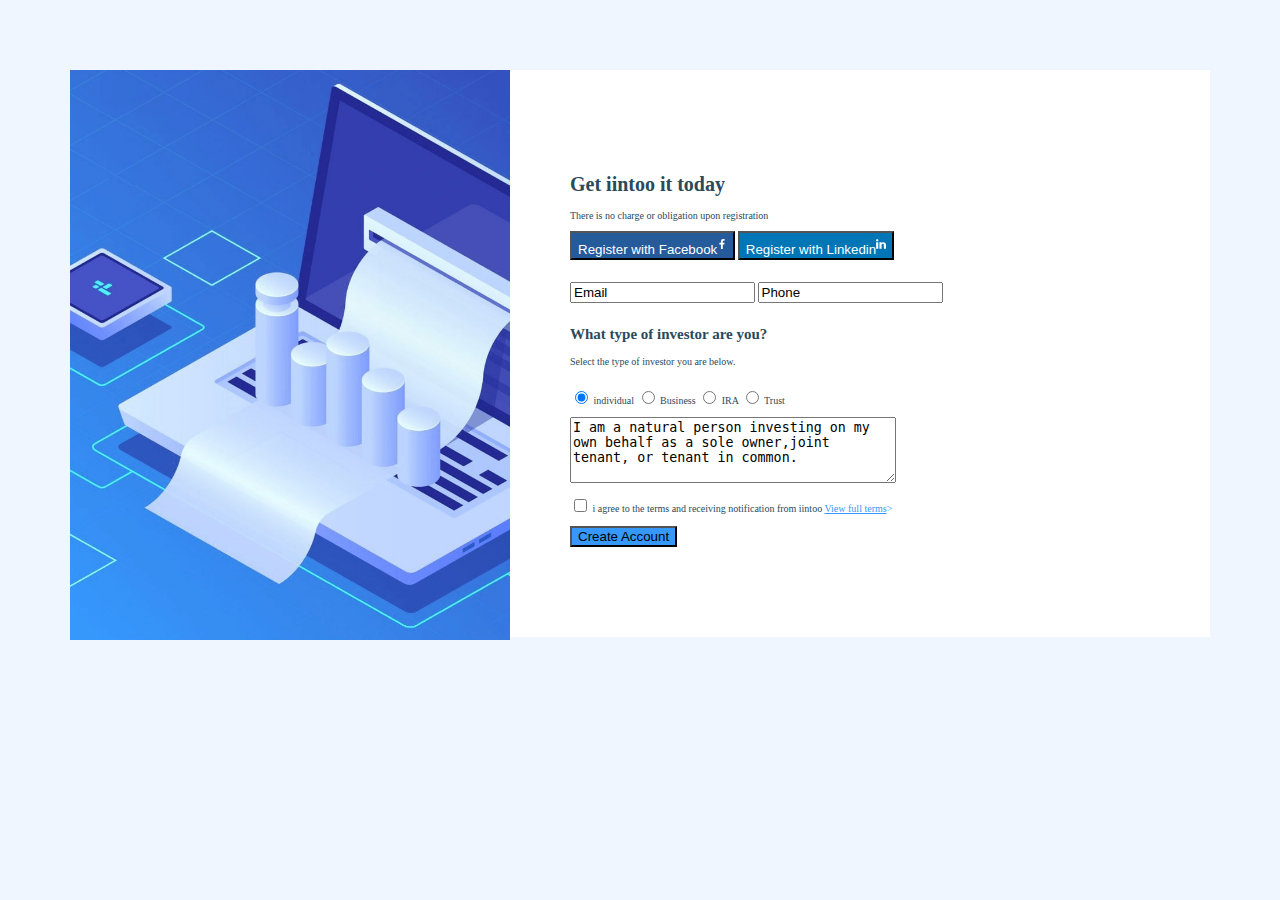
==== page.html @ d267193f "fix template" ====
<!DOCTYPE html>
<html lang="en">
<head>
    <meta charset="UTF-8">
    <title>Title</title>
    <link href="page.css" rel="stylesheet">
</head>
<body>
<div class="left-img">
    <img width="440" height="570" src="image/bg.jpg" alt="into">
</div>
<div class="right-form">
    <form>
        <h1>Get iintoo it today</h1>
        <p>There is no charge or obligation upon registration</p>
        <button class="btn-facebook" type="submit">Register with Facebook<img class="img-facebook"
                                                                              src="image/ f.svg" width="10" height="20">
        </button>
        <button class="btn-linkedin" type="submit">Register with Linkedin<img class="img-linkedin"
                                                                              src="image/in.svg" width="10" height="20">
        </button>
        <br>
        <br>
        <br>
        <input type="email" id="email" name="email" value="Email" required>
        <input type="tel" id="tel" name="tel" value="Phone" required>
        <br>
        <br>
        <h2><strong>What type of investor are you?</strong></h2>
        <p>Select the type of investor you are below.</p>
        <br>
        <label>
            <input type="radio" value="individual" id="radio1" checked>
            individual
        </label>
        <label>
            <input type="radio" value="Business" id="radio2">
            Business
        </label>
        <label>
            <input type="radio" value="IRA" id="radio3">
            IRA
        </label>
        <label>
            <input type="radio" value="Trust" id="radio4">
            Trust
        </label>
        <br>
        <br>
        <textarea name="text" id="text" rows="4" cols="38">I am a natural person investing on my own behalf as a sole owner,joint tenant, or tenant in common.
          </textarea>
        <br>
        <br>
        <label class="lb-checkbox">
            <input type="checkbox">
            i agree to the terms and receiving notification from iintoo <span
                style="color: #3698FB"><u>View full terms</u>></span>
        </label>
        <br>
        <br>
        <input type="submit" value="Create Account" id="submit">
    </form>
</div>
</body>
</html>
---- page.css ----
html,
body {
    font-family: "Barlow";
    background-color: #EFF6FF;
    margin: 5px;
    padding: 5px;
}

.left-img {
    float: left;
    overflow: hidden;
    width: 450px;
    padding: 50px;
}


.right-form {
    background: #FFFFFF;
    color: #2A4A5C;
    font-size: 10px;
    margin: 50px;
    padding: 90px;


}

.btn-facebook {
    background: #255A9B;
    color: #FFFFFF;
}

.btn-linkedin {
    background: #0076B6;
    color: #FFFFFF;
}

#submit {
    background: #3698FB;
}
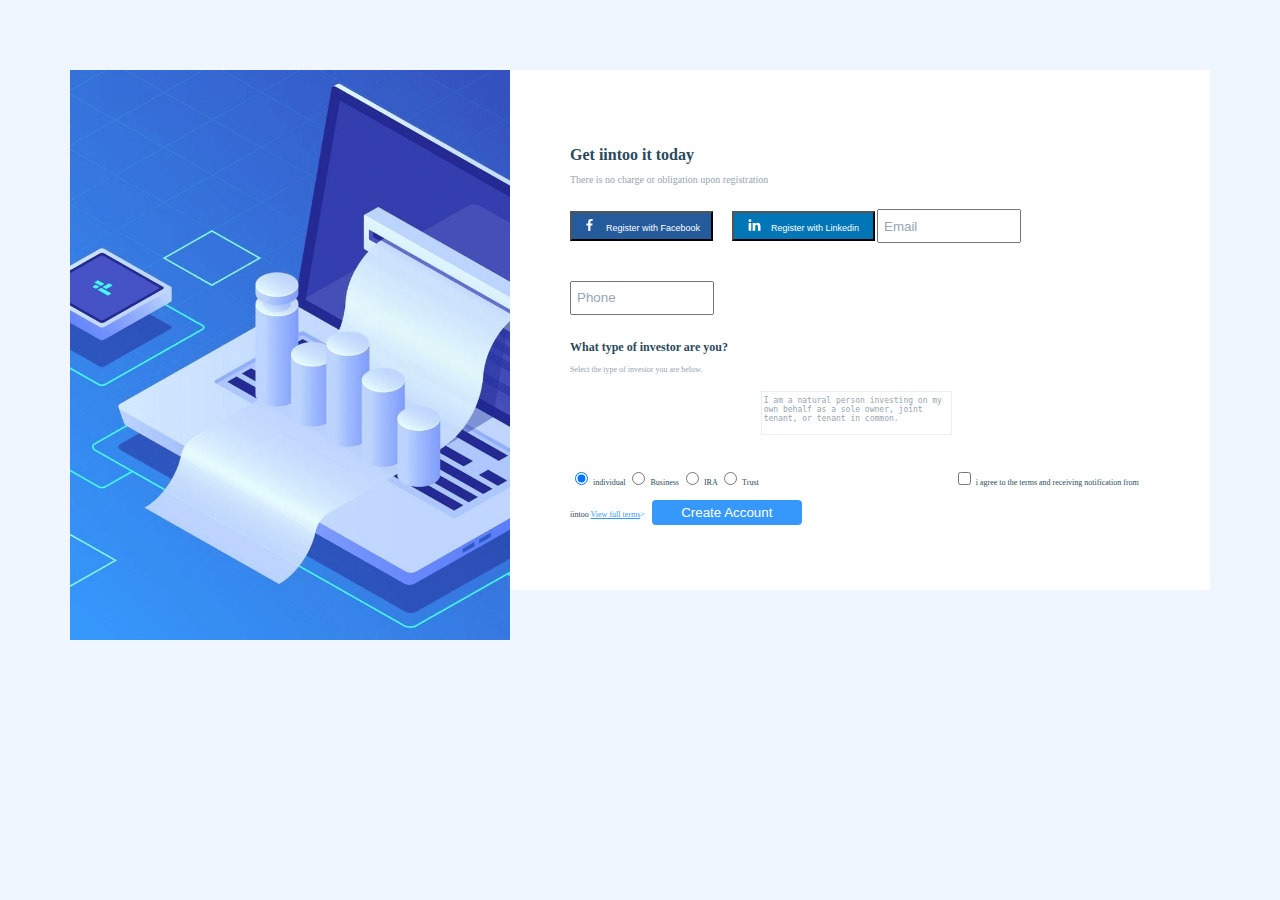
==== commit 203b8b8b: "fix 10.04" ====
--- a/page.html
+++ b/page.html
@@ -12,22 +12,17 @@
 <div class="right-form">
     <form>
         <h1>Get iintoo it today</h1>
-        <p>There is no charge or obligation upon registration</p>
-        <button class="btn-facebook" type="submit">Register with Facebook<img class="img-facebook"
-                                                                              src="image/ f.svg" width="10" height="20">
+        <p class="regisr">There is no charge or obligation upon registration</p>
+        <button class="btn-facebook" type="submit"><img class="img-facebook"
+                                                        src="image/ f.svg" width="13" height="12">Register with Facebook
         </button>
-        <button class="btn-linkedin" type="submit">Register with Linkedin<img class="img-linkedin"
-                                                                              src="image/in.svg" width="10" height="20">
+        <button class="btn-linkedin" type="submit"><img class="img-linkedin"
+                                                        src="image/in.svg" width="13" height="12">Register with Linkedin
         </button>
-        <br>
-        <br>
-        <br>
         <input type="email" id="email" name="email" value="Email" required>
         <input type="tel" id="tel" name="tel" value="Phone" required>
-        <br>
-        <br>
         <h2><strong>What type of investor are you?</strong></h2>
-        <p>Select the type of investor you are below.</p>
+        <p class="select">Select the type of investor you are below.</p>
         <br>
         <label>
             <input type="radio" value="individual" id="radio1" checked>
@@ -45,19 +40,13 @@
             <input type="radio" value="Trust" id="radio4">
             Trust
         </label>
-        <br>
-        <br>
-        <textarea name="text" id="text" rows="4" cols="38">I am a natural person investing on my own behalf as a sole owner,joint tenant, or tenant in common.
+        <textarea name="text" id="text" rows="4" cols="34">I am a natural person investing on my own behalf as a sole owner, joint tenant, or tenant in common.
           </textarea>
-        <br>
-        <br>
+
         <label class="lb-checkbox">
-            <input type="checkbox">
-            i agree to the terms and receiving notification from iintoo <span
-                style="color: #3698FB"><u>View full terms</u>></span>
+            <input type="checkbox" id="checkbox"> i agree to the terms and receiving notification from iintoo <span><u>View full terms</u>></span>
         </label>
-        <br>
-        <br>
+
         <input type="submit" value="Create Account" id="submit">
     </form>
 </div>
--- a/page.css
+++ b/page.css
@@ -1,10 +1,20 @@
+@font-face {
+    font-family: "Barlow-Regular";
+    font-style: normal;
+    font-weight: 400;
+    src: local(Barlow),
+    url("barlow/Barlow-Regular.otf") format("woff");
+}
+
 html,
 body {
-    font-family: "Barlow";
+    font-family: "Barlow-Regular", serif;
     background-color: #EFF6FF;
     margin: 5px;
     padding: 5px;
+    color: #2A4A5C;
 }
+
 
 .left-img {
     float: left;
@@ -16,10 +26,9 @@
 
 .right-form {
     background: #FFFFFF;
-    color: #2A4A5C;
-    font-size: 10px;
+    font-size: 8px;
     margin: 50px;
-    padding: 90px;
+    padding: 65px;
 
 
 }
@@ -27,13 +36,95 @@
 .btn-facebook {
     background: #255A9B;
     color: #FFFFFF;
+    height: 30px;
+    width: 143px;
+    text-align: center;
+    font-size: 9px;
+    margin-right: 17px;
+}
+
+.img-facebook {
+    margin-right: 10px;
+
 }
 
 .btn-linkedin {
     background: #0076B6;
     color: #FFFFFF;
+    margin-bottom: 40px;
+    height: 30px;
+    width: 143px;
+    font-size: 9px;
+
 }
 
-#submit {
-    background: #3698FB;
-}+.img-linkedin {
+    margin-right: 10px;
+}
+
+#email {
+    height: 20px;
+    margin-right: 15px;
+    padding: 5px;
+    width: 130px;
+    color: #96A5B1;
+
+
+}
+
+#tel {
+    margin-bottom: 15px;
+    height: 20px;
+    padding: 5px;
+    width: 130px;
+    color: #96A5B1;
+}
+
+#radio4 {
+    margin-bottom: 15px;
+
+}
+
+#text {
+    resize: none;
+    margin-bottom: 50px;
+    padding-top: 4px;
+    font-size: 8px;
+    color: #96A5B1;
+    border-color: #EEEEEE;
+
+}
+
+
+.lb-checkbox {
+margin-bottom: 5px;
+
+}
+
+input[type="submit"] {
+    display: inline-block;
+    width: 150px;
+    height: 25px;
+    margin: 0 5px;
+    padding: 5px 15px;
+    color: #ffffff;
+    background-color: #3698FB;
+    border-radius: 4px;
+    border: 0px;
+}
+
+.regisr {
+    font-size: 10px;
+    margin-bottom: 24px;
+    color: #96A5B1;
+}
+
+.select {
+    color: #96A5B1;
+}
+
+
+span {
+    color: #3698FB;
+}
+
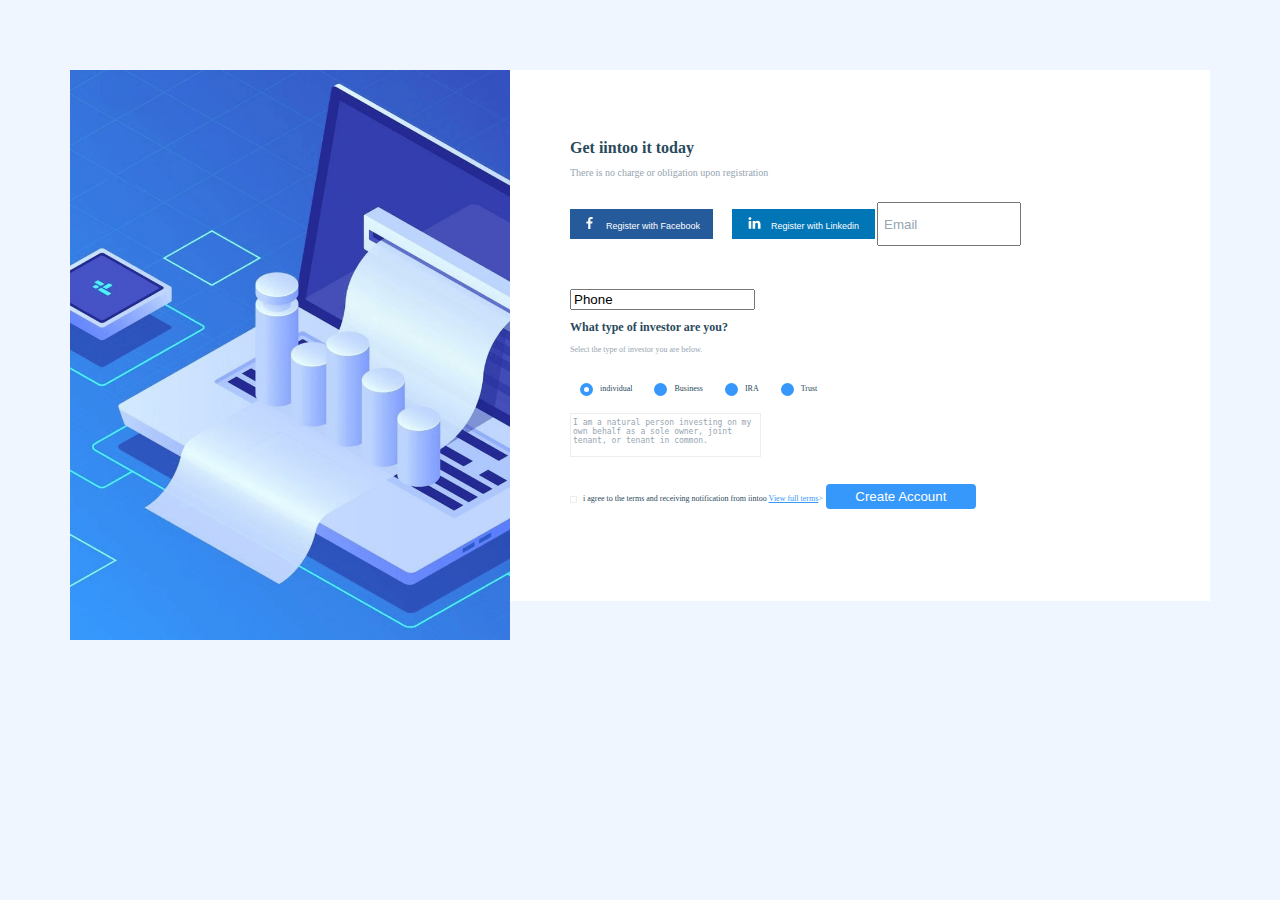
==== commit 8971a54a: "fix 13.04" ====
--- a/page.html
+++ b/page.html
@@ -9,46 +9,67 @@
 <div class="left-img">
     <img width="440" height="570" src="image/bg.jpg" alt="into">
 </div>
-<div class="right-form">
-    <form>
+<form>
+    <div class="right-form">
+
         <h1>Get iintoo it today</h1>
         <p class="regisr">There is no charge or obligation upon registration</p>
-        <button class="btn-facebook" type="submit"><img class="img-facebook"
-                                                        src="image/ f.svg" width="13" height="12">Register with Facebook
-        </button>
-        <button class="btn-linkedin" type="submit"><img class="img-linkedin"
-                                                        src="image/in.svg" width="13" height="12">Register with Linkedin
-        </button>
-        <input type="email" id="email" name="email" value="Email" required>
-        <input type="tel" id="tel" name="tel" value="Phone" required>
+
+        <div class="facebook">
+            <button class="btn-facebook" type="submit"><img class="img-facebook"
+                                                            src="image/ f.svg" width="13" height="12">Register with
+                Facebook
+            </button>
+        </div>
+        <div class="linkedin">
+            <button class="btn-linkedin" type="submit"><img class="img-linkedin"
+                                                            src="image/in.svg" width="13" height="12">Register with
+                Linkedin
+            </button>
+        </div>
+
+        <div class="div-email">
+            <input type="email" class="email" name="email" value="Email" placeholder="gus.goodwin@gmail.com">
+        </div>
+        <div class="div-tel">
+            <input type="tel" class="" "tel" name="tel" value="Phone" required>
+        </div>
+
         <h2><strong>What type of investor are you?</strong></h2>
         <p class="select">Select the type of investor you are below.</p>
-        <br>
-        <label>
-            <input type="radio" value="individual" id="radio1" checked>
-            individual
-        </label>
-        <label>
-            <input type="radio" value="Business" id="radio2">
-            Business
-        </label>
-        <label>
-            <input type="radio" value="IRA" id="radio3">
-            IRA
-        </label>
-        <label>
-            <input type="radio" value="Trust" id="radio4">
-            Trust
-        </label>
+
+        <div class="element-radio">
+            <input type="radio" class="radio" name="radio" id="radio-1" checked>
+            <label for="radio-1">individual</label>
+        </div>
+        <div class="element-radio">
+            <input type="radio" class="radio" name="radio" id="radio-2">
+            <label for="radio-2">Business</label>
+        </div>
+        <div class="element-radio">
+            <input type="radio" class="radio" name="radio" id="radio-3">
+            <label for="radio-3">IRA</label>
+        </div>
+        <div class="element-radio">
+            <input type="radio" class="radio" name="radio" id="radio-4">
+            <label for="radio-4">Trust</label>
+        </div>
+
+        <div>
         <textarea name="text" id="text" rows="4" cols="34">I am a natural person investing on my own behalf as a sole owner, joint tenant, or tenant in common.
           </textarea>
+        </div>
 
-        <label class="lb-checkbox">
-            <input type="checkbox" id="checkbox"> i agree to the terms and receiving notification from iintoo <span><u>View full terms</u>></span>
-        </label>
-
+        <div class="element-checkbox">
+            <input type="checkbox" class="checkbox" name="checkbox" id="checkbox-1">
+            <label for="checkbox-1" class="lb-checkbox"> i agree to the terms and receiving
+                notification from
+                iintoo <span><u>View full terms</u>></span>
+            </label>
+        </div>
         <input type="submit" value="Create Account" id="submit">
-    </form>
-</div>
+    </div>
+    </div>
+</form>
 </body>
 </html>--- a/page.css
+++ b/page.css
@@ -28,10 +28,16 @@
     background: #FFFFFF;
     font-size: 8px;
     margin: 50px;
-    padding: 65px;
-
-
-}
+    padding: 58px;
+
+
+}
+
+.facebook,
+.linkedin {
+    display: inline-block;
+}
+
 
 .btn-facebook {
     background: #255A9B;
@@ -41,9 +47,11 @@
     text-align: center;
     font-size: 9px;
     margin-right: 17px;
-}
-
-.img-facebook {
+    border: #255A9B;
+}
+
+.img-facebook,
+.img-linkedin{
     margin-right: 10px;
 
 }
@@ -51,19 +59,23 @@
 .btn-linkedin {
     background: #0076B6;
     color: #FFFFFF;
-    margin-bottom: 40px;
+    margin-bottom: 50px;
     height: 30px;
     width: 143px;
     font-size: 9px;
-
-}
-
-.img-linkedin {
-    margin-right: 10px;
-}
-
-#email {
-    height: 20px;
+    border: #0076B6;
+
+}
+
+
+
+.div-email,
+.div-tel {
+    display: inline-block;
+}
+
+.email {
+    height: 30px;
     margin-right: 15px;
     padding: 5px;
     width: 130px;
@@ -72,22 +84,17 @@
 
 }
 
-#tel {
-    margin-bottom: 15px;
+.tel {
+    margin-bottom: 17px;
     height: 20px;
     padding: 5px;
     width: 130px;
     color: #96A5B1;
 }
 
-#radio4 {
-    margin-bottom: 15px;
-
-}
-
 #text {
     resize: none;
-    margin-bottom: 50px;
+    margin-bottom: 25px;
     padding-top: 4px;
     font-size: 8px;
     color: #96A5B1;
@@ -96,16 +103,16 @@
 }
 
 
-.lb-checkbox {
-margin-bottom: 5px;
-
+.element-checkbox {
+    margin-top: -30px;
+    margin-bottom: 18px;
 }
 
 input[type="submit"] {
     display: inline-block;
     width: 150px;
     height: 25px;
-    margin: 0 5px;
+    margin: 0 1px;
     padding: 5px 15px;
     color: #ffffff;
     background-color: #3698FB;
@@ -121,6 +128,7 @@
 
 .select {
     color: #96A5B1;
+    margin-bottom: 20px;
 }
 
 
@@ -128,3 +136,112 @@
     color: #3698FB;
 }
 
+
+
+.element-radio {
+    display: inline-block;
+    padding: 10px;
+    margin-bottom: 10px;
+}
+
+.radio {
+    position: absolute;
+    z-index: -1;
+    opacity: 0;
+    margin: 5px 0 0 7px;
+}
+
+.radio + label {
+    position: relative;
+    padding: 0 0 0 20px;
+    cursor: pointer;
+}
+
+.radio + label::before {
+    content: '';
+    position: absolute;
+    top: -1px;
+    left: 0;
+    width: 13px;
+    height: 13px;
+
+    border-radius: 50%;
+    background: #3698FB;
+}
+
+.radio + label::after {
+    content: '';
+    position: absolute;
+    top: 3px;
+    left: 4px;
+    width: 5px;
+    height: 5px;
+    border-radius: 50%;
+    background: white;
+    opacity: 0;
+    transition: .2s;
+}
+
+.radio:checked + label::after {
+    opacity: 1;
+}
+
+
+
+.element-checkbox {
+    display: inline-block;
+    margin-bottom: 40px;
+}
+
+.checkbox {
+    position: absolute;
+    opacity: 0;
+
+}
+
+.checkbox + label {
+    position: relative;
+    padding: 0 0 0 13px;
+
+}
+
+.checkbox + label::before {
+    content: '';
+    position: absolute;
+    top: 2px;
+    left: 0;
+    width: 5px;
+    height: 5px;
+
+    border: 1px solid #EEEEEE;
+    background: #FFFFFF;
+}
+
+.checkbox + label::after {
+    content: '';
+    position: absolute;
+    top: 3px;
+    left: 2px;
+
+    opacity: 0;
+    height: 2px;
+    width: 3px;
+    border-left: 1px solid;
+    border-bottom: 1px solid;
+
+    transform: rotate(-45deg);
+
+}
+
+.checkbox:checked + label::after {
+    opacity: 1;
+}
+
+
+
+
+
+
+
+
+
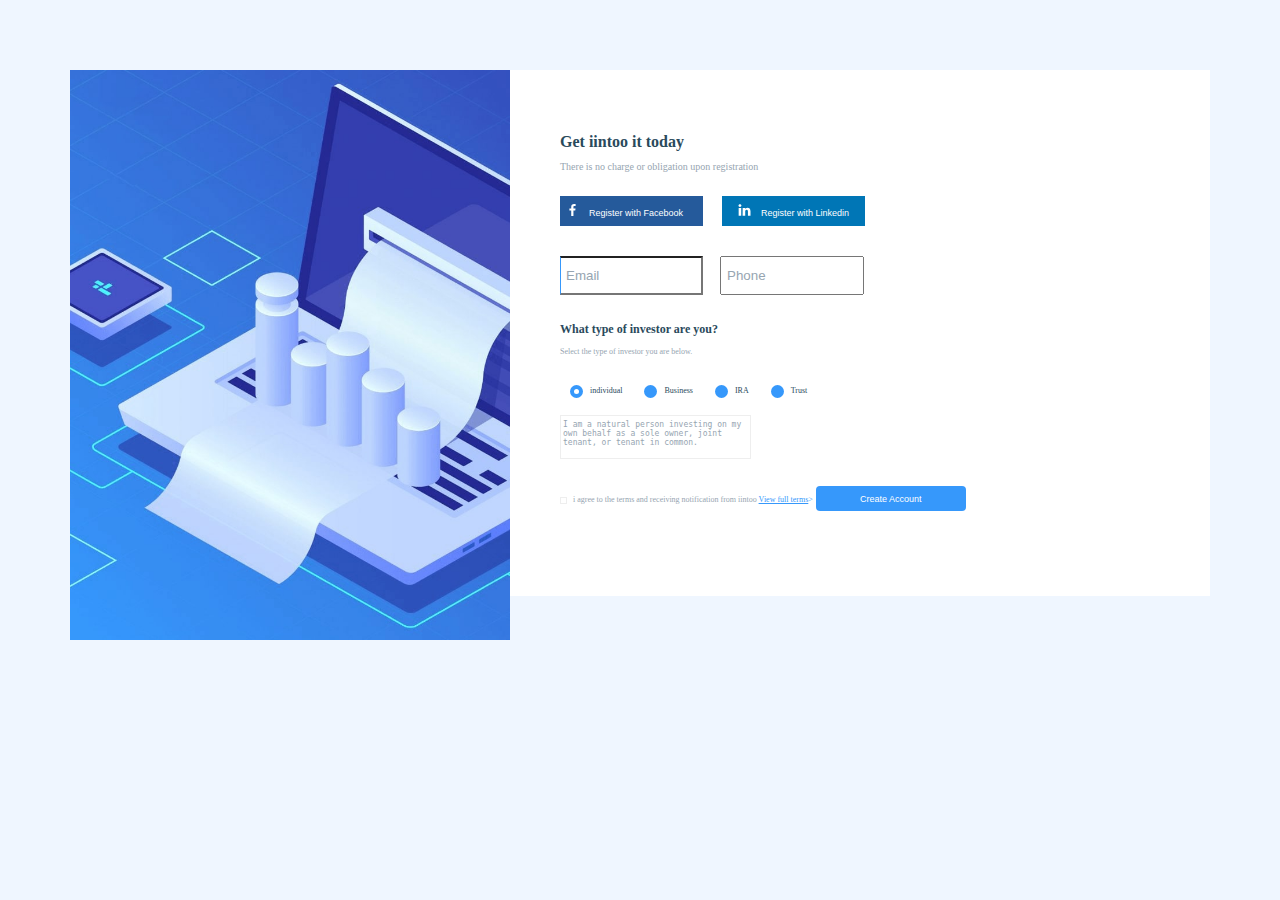
==== commit eddd3056: "fix 15.04" ====
--- a/page.html
+++ b/page.html
@@ -15,48 +15,44 @@
         <h1>Get iintoo it today</h1>
         <p class="regisr">There is no charge or obligation upon registration</p>
 
-        <div class="facebook">
+        <div class="face-link">
             <button class="btn-facebook" type="submit"><img class="img-facebook"
                                                             src="image/ f.svg" width="13" height="12">Register with
                 Facebook
             </button>
-        </div>
-        <div class="linkedin">
             <button class="btn-linkedin" type="submit"><img class="img-linkedin"
                                                             src="image/in.svg" width="13" height="12">Register with
                 Linkedin
             </button>
         </div>
+        <div class="email-tel">
+            <input type="email" class="email" name="email" value="Email">
 
-        <div class="div-email">
-            <input type="email" class="email" name="email" value="Email" placeholder="gus.goodwin@gmail.com">
-        </div>
-        <div class="div-tel">
-            <input type="tel" class="" "tel" name="tel" value="Phone" required>
+            <input type="tel" class="tel" name="tel" value="Phone" required>
         </div>
 
         <h2><strong>What type of investor are you?</strong></h2>
         <p class="select">Select the type of investor you are below.</p>
 
         <div class="element-radio">
-            <input type="radio" class="radio" name="radio" id="radio-1" checked>
+            <input type="radio" class="radio" name="radio1" id="radio-1" checked>
             <label for="radio-1">individual</label>
         </div>
         <div class="element-radio">
-            <input type="radio" class="radio" name="radio" id="radio-2">
+            <input type="radio" class="radio" name="radio2" id="radio-2">
             <label for="radio-2">Business</label>
         </div>
         <div class="element-radio">
-            <input type="radio" class="radio" name="radio" id="radio-3">
+            <input type="radio" class="radio" name="radio3" id="radio-3">
             <label for="radio-3">IRA</label>
         </div>
         <div class="element-radio">
-            <input type="radio" class="radio" name="radio" id="radio-4">
+            <input type="radio" class="radio" name="radio4" id="radio-4">
             <label for="radio-4">Trust</label>
         </div>
 
         <div>
-        <textarea name="text" id="text" rows="4" cols="34">I am a natural person investing on my own behalf as a sole owner, joint tenant, or tenant in common.
+        <textarea name="text" class="text" id="text" rows="4" cols="34">I am a natural person investing on my own behalf as a sole owner, joint tenant, or tenant in common.
           </textarea>
         </div>
 
@@ -67,9 +63,8 @@
                 iintoo <span><u>View full terms</u>></span>
             </label>
         </div>
-        <input type="submit" value="Create Account" id="submit">
-    </div>
+        <input type="submit" class="submit" value="Create Account" id="submit">
     </div>
 </form>
 </body>
-</html>+</html>
--- a/page.css
+++ b/page.css
@@ -13,38 +13,35 @@
     margin: 5px;
     padding: 5px;
     color: #2A4A5C;
+
 }
 
 
 .left-img {
     float: left;
     overflow: hidden;
-    width: 450px;
+    width: 440px;
     padding: 50px;
+
 }
 
 
 .right-form {
-    background: #FFFFFF;
+    background-color: #FFFFFF;
     font-size: 8px;
     margin: 50px;
-    padding: 58px;
-
-
-}
-
-.facebook,
-.linkedin {
-    display: inline-block;
+    padding: 52px;
+
+
 }
 
 
 .btn-facebook {
-    background: #255A9B;
+    background-color: #255A9B;
     color: #FFFFFF;
     height: 30px;
     width: 143px;
-    text-align: center;
+    text-align: left;
     font-size: 9px;
     margin-right: 17px;
     border: #255A9B;
@@ -53,13 +50,12 @@
 .img-facebook,
 .img-linkedin{
     margin-right: 10px;
-
 }
 
 .btn-linkedin {
-    background: #0076B6;
+    background-color: #0076B6;
     color: #FFFFFF;
-    margin-bottom: 50px;
+    margin-bottom: 30px;
     height: 30px;
     width: 143px;
     font-size: 9px;
@@ -68,31 +64,28 @@
 }
 
 
-
-.div-email,
-.div-tel {
-    display: inline-block;
-}
-
 .email {
-    height: 30px;
+
+    height: 25px;
+    width: 130px;
     margin-right: 15px;
     padding: 5px;
-    width: 130px;
-    color: #96A5B1;
+    color: #96A5B1;
+    border-left: 1px solid #3698FB;
 
 
 }
 
 .tel {
     margin-bottom: 17px;
-    height: 20px;
+    height: 25px;
+    width: 130px;
     padding: 5px;
-    width: 130px;
-    color: #96A5B1;
-}
-
-#text {
+    color: #96A5B1;
+
+}
+
+.text {
     resize: none;
     margin-bottom: 25px;
     padding-top: 4px;
@@ -120,6 +113,10 @@
     border: 0px;
 }
 
+.submit {
+    font-size: 9px;
+}
+
 .regisr {
     font-size: 10px;
     margin-bottom: 24px;
@@ -187,10 +184,10 @@
 }
 
 
-
 .element-checkbox {
     display: inline-block;
     margin-bottom: 40px;
+    color: #96A5B1;
 }
 
 .checkbox {
@@ -244,4 +241,3 @@
 
 
 
-
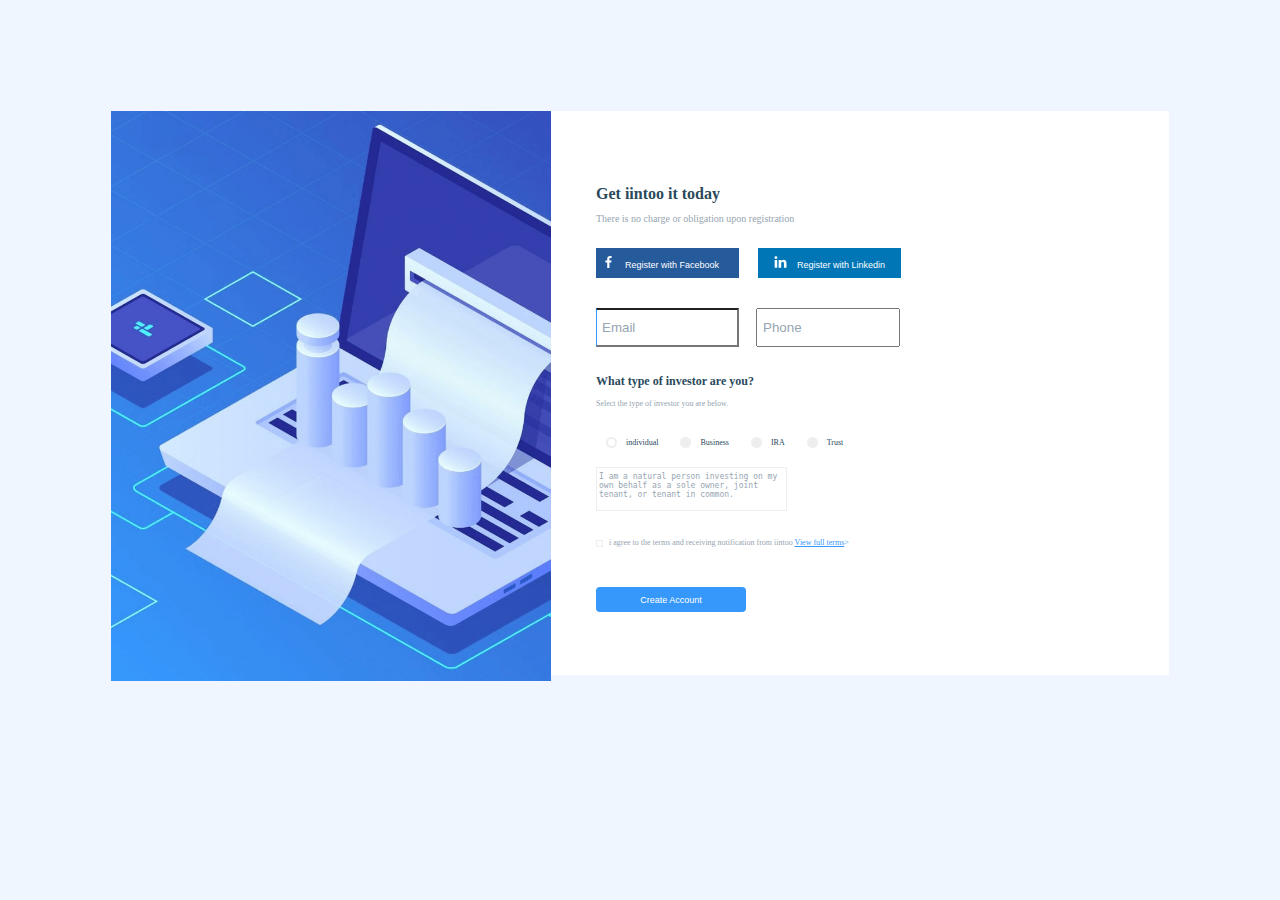
==== commit 83fe9632: "fix 16.04" ====
--- a/page.html
+++ b/page.html
@@ -35,19 +35,19 @@
         <p class="select">Select the type of investor you are below.</p>
 
         <div class="element-radio">
-            <input type="radio" class="radio" name="radio1" id="radio-1" checked>
+            <input type="radio" class="radio" name="radio" id="radio-1" checked>
             <label for="radio-1">individual</label>
         </div>
         <div class="element-radio">
-            <input type="radio" class="radio" name="radio2" id="radio-2">
+            <input type="radio" class="radio" name="radio" id="radio-2">
             <label for="radio-2">Business</label>
         </div>
         <div class="element-radio">
-            <input type="radio" class="radio" name="radio3" id="radio-3">
+            <input type="radio" class="radio" name="radio" id="radio-3">
             <label for="radio-3">IRA</label>
         </div>
         <div class="element-radio">
-            <input type="radio" class="radio" name="radio4" id="radio-4">
+            <input type="radio" class="radio" name="radio" id="radio-4">
             <label for="radio-4">Trust</label>
         </div>
 
--- a/page.css
+++ b/page.css
@@ -10,8 +10,8 @@
 body {
     font-family: "Barlow-Regular", serif;
     background-color: #EFF6FF;
-    margin: 5px;
-    padding: 5px;
+    margin: 25px;
+    padding: 3px;
     color: #2A4A5C;
 
 }
@@ -20,8 +20,8 @@
 .left-img {
     float: left;
     overflow: hidden;
-    width: 440px;
-    padding: 50px;
+    width: 430px;
+    padding: 55px;
 
 }
 
@@ -29,9 +29,8 @@
 .right-form {
     background-color: #FFFFFF;
     font-size: 8px;
-    margin: 50px;
-    padding: 52px;
-
+    margin: 55px;
+    padding: 63px;
 
 }
 
@@ -102,7 +101,7 @@
 }
 
 input[type="submit"] {
-    display: inline-block;
+    display: block;
     width: 150px;
     height: 25px;
     margin: 0 1px;
@@ -159,22 +158,22 @@
     position: absolute;
     top: -1px;
     left: 0;
-    width: 13px;
-    height: 13px;
-
+    width: 11px;
+    height: 11px;
     border-radius: 50%;
-    background: #3698FB;
+    background: #EEEEEE;
 }
 
 .radio + label::after {
     content: '';
     position: absolute;
-    top: 3px;
-    left: 4px;
-    width: 5px;
-    height: 5px;
+    top: 1px;
+    left: 2px;
+
+    width: 7px;
+    height: 7px;
     border-radius: 50%;
-    background: white;
+    background: #FFFFFF;
     opacity: 0;
     transition: .2s;
 }
@@ -183,6 +182,9 @@
     opacity: 1;
 }
 
+.radio:focus + label:before {
+    box-shadow: 0 0 0 3px rgb(0, 128, 255);
+}
 
 .element-checkbox {
     display: inline-block;
@@ -222,7 +224,7 @@
 
     opacity: 0;
     height: 2px;
-    width: 3px;
+    width: 2px;
     border-left: 1px solid;
     border-bottom: 1px solid;
 
@@ -234,10 +236,14 @@
     opacity: 1;
 }
 
-
-
-
-
-
-
-
+.checkbox:focus + label:before {
+    box-shadow: 0 0 0 3px rgba(0, 128, 255);
+   height: 4px;
+    width: 4px;
+}
+
+
+
+
+
+
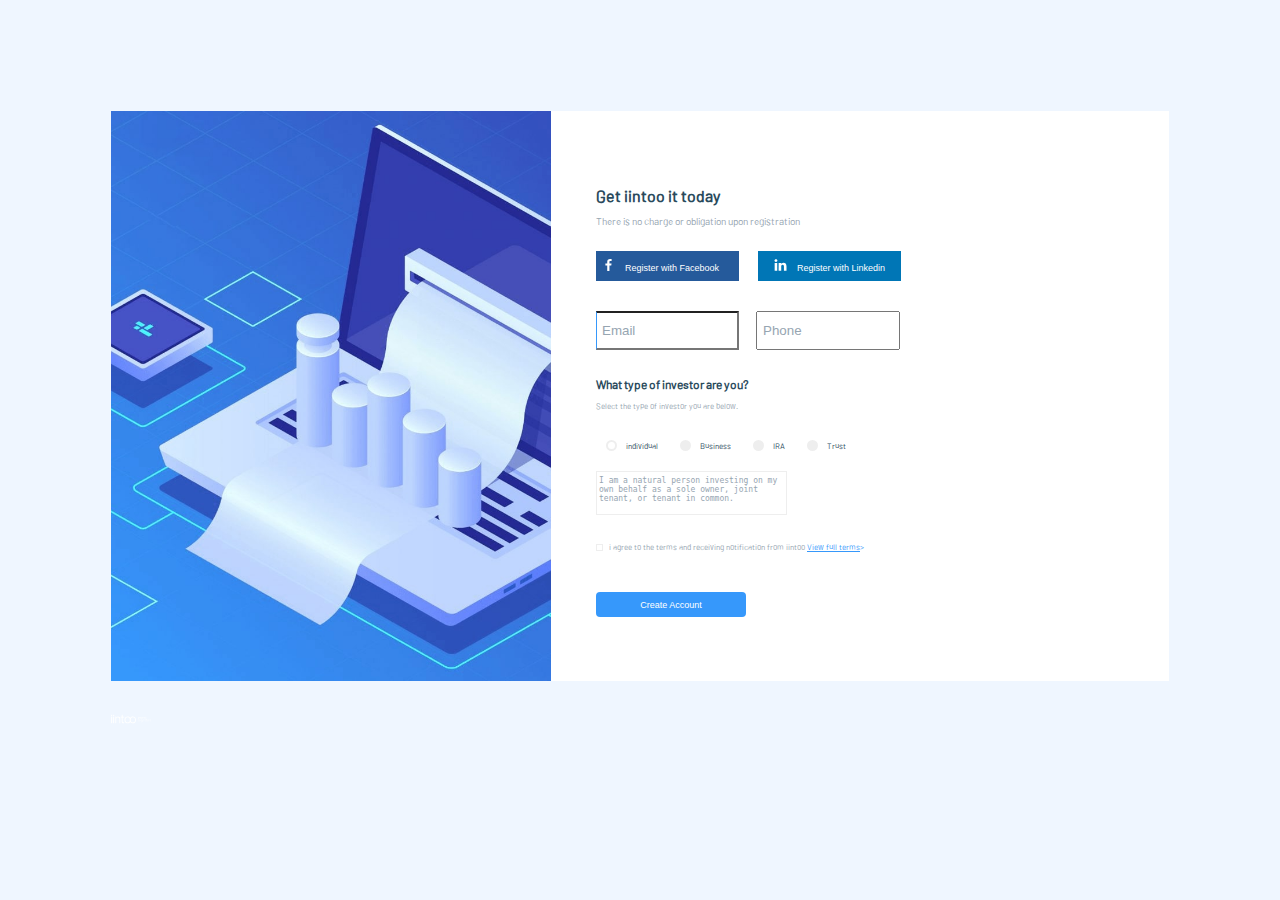
==== commit 92375cd5: "add fonts" ====
--- a/page.html
+++ b/page.html
@@ -8,6 +8,7 @@
 <body>
 <div class="left-img">
     <img width="440" height="570" src="image/bg.jpg" alt="into">
+    <img width="40" height="70" src="image/ii.svg" alt="into">
 </div>
 <form>
     <div class="right-form">
--- a/page.css
+++ b/page.css
@@ -3,7 +3,7 @@
     font-style: normal;
     font-weight: 400;
     src: local(Barlow),
-    url("barlow/Barlow-Regular.otf") format("woff");
+    url("font/barlow 2/Barlow-Regular.otf") format("woff");
 }
 
 html,
@@ -30,7 +30,7 @@
     background-color: #FFFFFF;
     font-size: 8px;
     margin: 55px;
-    padding: 63px;
+    padding: 64px;
 
 }
 
@@ -243,7 +243,3 @@
 }
 
 
-
-
-
-
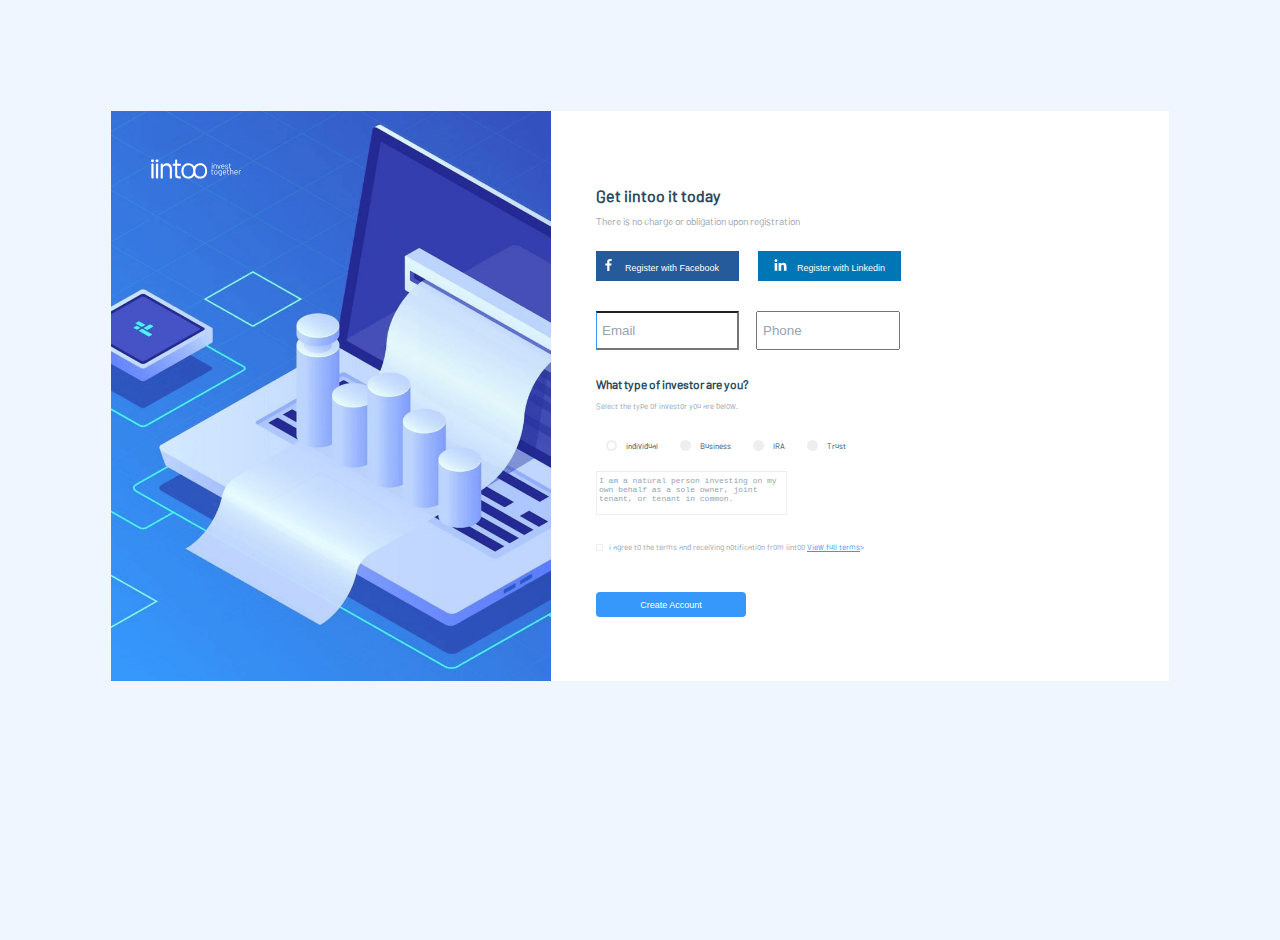
==== commit 877e1a9c: "add logo" ====
--- a/page.html
+++ b/page.html
@@ -7,8 +7,8 @@
 </head>
 <body>
 <div class="left-img">
-    <img width="440" height="570" src="image/bg.jpg" alt="into">
-    <img width="40" height="70" src="image/ii.svg" alt="into">
+    <img class="big-img" width="440" height="570" src="image/bg.jpg" alt="img">
+    <img class="logo" width="90" height="170" src="image/ii.svg" alt="logo">
 </div>
 <form>
     <div class="right-form">
--- a/page.css
+++ b/page.css
@@ -25,13 +25,17 @@
 
 }
 
+.logo {
+   position: relative;
+    bottom: 600px;
+    left: 40px;
+}
 
 .right-form {
     background-color: #FFFFFF;
     font-size: 8px;
     margin: 55px;
     padding: 64px;
-
 }
 
 
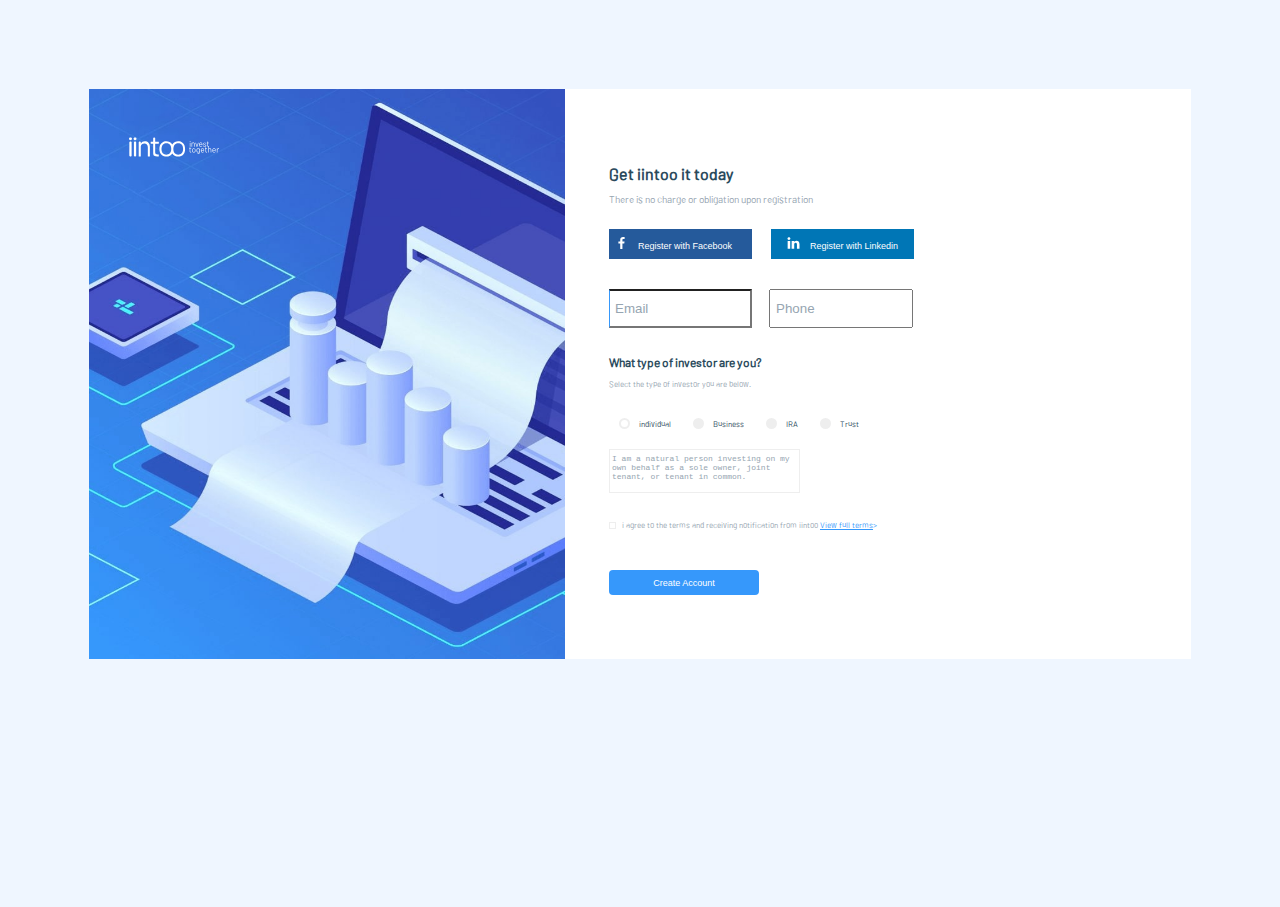
==== commit 2af5e97d: "fix logo" ====
--- a/page.html
+++ b/page.html
@@ -7,12 +7,11 @@
 </head>
 <body>
 <div class="left-img">
-    <img class="big-img" width="440" height="570" src="image/bg.jpg" alt="img">
+    <img class="big-img" width="476" height="570" src="image/bg.jpg" alt="img">
     <img class="logo" width="90" height="170" src="image/ii.svg" alt="logo">
 </div>
 <form>
     <div class="right-form">
-
         <h1>Get iintoo it today</h1>
         <p class="regisr">There is no charge or obligation upon registration</p>
 
--- a/page.css
+++ b/page.css
@@ -10,8 +10,8 @@
 body {
     font-family: "Barlow-Regular", serif;
     background-color: #EFF6FF;
-    margin: 25px;
-    padding: 3px;
+    margin: 15px;
+    padding: 2px;
     color: #2A4A5C;
 
 }
@@ -20,7 +20,7 @@
 .left-img {
     float: left;
     overflow: hidden;
-    width: 430px;
+    width: 465px;
     padding: 55px;
 
 }
